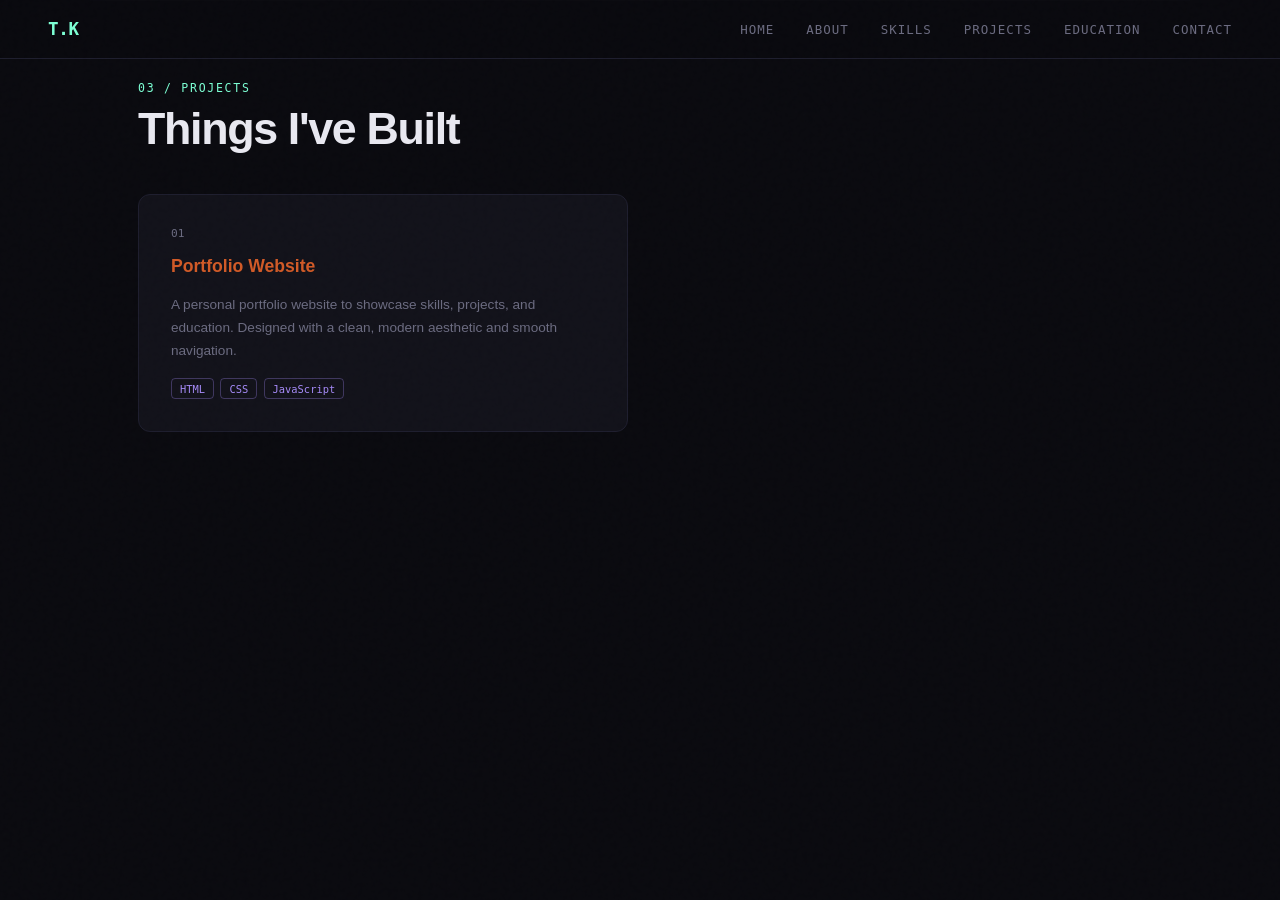
==== project.html @ 5ae7fffd "Add files via upload" ====
<!DOCTYPE html>
<html lang="en">
<head>
  <meta charset="UTF-8" />
  <meta name="viewport" content="width=device-width, initial-scale=1.0"/>
  <title>Project</title>
  
  <link rel="stylesheet" href="style.css">
</head>
 
 
 
<body>

  <!-- NAV -->
  <nav>
    <p class="nav-logo" >T.K</p>
    <ul class="nav-links">
      <li><a href="index.html">Home</a></li>
      <li><a href="about.html">About</a></li>
      <li><a href="skills.html">Skills</a></li>
      <li><a href="project.html">Projects</a></li>
      <li><a href="education.html">Education</a></li>
      <li><a href="contact.html">Contact</a></li>
    </ul>
  </nav>
 
 
 <!-- PROJECTS -->
  <section id="projects">
    <div class="section-label">03 / Projects</div>
    <div class="section-title">Things I've Built</div>
    <div class="projects-grid fade-in">
      <div class="project-card">
        <div class="project-num">01</div>
        <h3>Portfolio Website</h3>
        <p>A personal portfolio website to showcase skills, projects, and education. Designed with a clean, modern aesthetic and smooth navigation.</p>
        <div class="project-tags">
          <span class="project-tag">HTML</span>
          <span class="project-tag">CSS</span>
          <span class="project-tag">JavaScript</span>
        </div>
      </div>
      
    </div>
  </section>
</body>
</html>
---- style.css ----
*, *::before, *::after { box-sizing: border-box; margin: 0; padding: 0; }

    :root {
      --bg: #0a0a0f;
      --surface: #12121a;
      --border: #1e1e2e;
      --accent: #7cffd4;
      --accent2: #a78bfa;
      --accent3: #d15a27;
      --text: #e8e8f0;
      --muted: #6b6b80;
      --mono: 'Space Mono', monospace;
      --display: 'Syne', sans-serif;
    }

    html { scroll-behavior: smooth; }

    body {
      background: var(--bg);
      color: var(--text);
      font-family: var(--display);
      min-height: 100vh;
      overflow-x: hidden;
    }

    /* --- NOISE OVERLAY --- */
    body::before {
      content: '';
      position: fixed;
      inset: 0;
      background-image: url("data:image/svg+xml,%3Csvg viewBox='0 0 200 200' xmlns='http://www.w3.org/2000/svg'%3E%3Cfilter id='n'%3E%3CfeTurbulence type='fractalNoise' baseFrequency='0.9' numOctaves='4' stitchTiles='stitch'/%3E%3C/filter%3E%3Crect width='100%25' height='100%25' filter='url(%23n)' opacity='0.04'/%3E%3C/svg%3E");
      pointer-events: none;
      z-index: 999;
      opacity: 0.4;
    }

    /* --- NAV --- */
    nav {
      position: fixed;
      top: 0; left: 0; right: 0;
      z-index: 100;
      display: flex;
      align-items: center;
      justify-content: space-between;
      padding: 1.2rem 3rem;
      border-bottom: 1px solid var(--border);
      background: rgba(10, 10, 15, 0.85);
      backdrop-filter: blur(16px);
    }

    .nav-logo {
      font-family: var(--mono);
      font-weight: 700;
      font-size: 1.1rem;
      color: var(--accent);
      text-decoration: none;
      letter-spacing: -0.02em;
    }

    .nav-links {
      display: flex;
      gap: 2rem;
      list-style: none;
    }

    .nav-links a {
      font-family: var(--mono);
      font-size: 0.78rem;
      color: var(--muted);
      text-decoration: none;
      letter-spacing: 0.08em;
      text-transform: uppercase;
      transition: color 0.2s;
    }

    .nav-links a:hover { color: var(--accent); }

    /* --- HERO --- */
    .hero {
      min-height: 100vh;
      display: grid;
      grid-template-columns: 1fr 1fr;
      align-items: center;
      padding: 7rem 3rem 4rem;
      gap: 4rem;
      position: relative;
    }

    .hero::after {
      content: '';
      position: absolute;
      top: 10%; right: -10%;
      width: 600px; height: 600px;
      background: radial-gradient(circle, rgba(124,255,212,0.06) 0%, transparent 70%);
      pointer-events: none;
    }

    .badge {
      display: inline-flex;
      align-items: center;
      gap: 0.5rem;
      font-family: var(--mono);
      font-size: 0.72rem;
      color: var(--accent);
      border: 1px solid rgba(124,255,212,0.3);
      padding: 0.35rem 0.8rem;
      border-radius: 100px;
      margin-bottom: 1.5rem;
      letter-spacing: 0.06em;
    }

    .badge-dot {
      width: 6px; height: 6px;
      background: var(--accent);
      border-radius: 50%;
      animation: pulse 2s infinite;
    }

    @keyframes pulse {
      0%, 100% { opacity: 1; }
      50% { opacity: 0.3; }
    }

    .hero h1 {
      font-family: var(--display);
      font-size: clamp(3rem, 6vw, 5.5rem);
      font-weight: 800;
      line-height: 1;
      letter-spacing: -0.04em;
      margin-bottom: 1rem;
    }

    .hero h1 span { color: var(--accent); }

    .hero-sub {
      font-family: var(--mono);
      font-size: 0.9rem;
      color: var(--muted);
      margin-bottom: 0.5rem;
    }

    .hero-loc {
      font-family: var(--mono);
      font-size: 0.78rem;
      color: var(--muted);
      margin-bottom: 2.5rem;
    }

    .hero-loc span { color: var(--accent2); }

    .btn {
      display: inline-block;
      font-family: var(--mono);
      font-size: 0.8rem;
      padding: 0.75rem 1.8rem;
      border: 1px solid var(--accent);
      color: var(--accent);
      text-decoration: none;
      border-radius: 4px;
      transition: background 0.2s, color 0.2s;
      letter-spacing: 0.04em;
    }

    .btn:hover {
      background: var(--accent);
      color: var(--bg);
    }

    /* profile image */
    .hero-img-wrap {
      display: flex;
      justify-content: center;
      align-items: center;
    }

    .hero-img-ring {
      position: relative;
      width: 320px; height: 320px;
    }

    .hero-img-ring::before {
      content: '';
      position: absolute;
      inset: -4px;
      border-radius: 50%;
      background: conic-gradient(var(--accent), var(--accent2), var(--accent));
      animation: spin 8s linear infinite;
    }

    @keyframes spin { to { transform: rotate(360deg); } }

    .hero-img-ring img {
      position: relative;
      z-index: 1;
      width: 100%; height: 100%;
      object-fit: cover;
      border-radius: 50%;
      border: 4px solid var(--bg);
    }

    .socials {
      display: flex;
      gap: 1rem;
      margin-top: 2rem;
    }

    .socials a {
      width: 40px; height: 40px;
      display: flex;
      align-items: center;
      justify-content: center;
      border: 1px solid var(--border);
      border-radius: 8px;
      font-size: 1.1rem;
      text-decoration: none;
      transition: border-color 0.2s, transform 0.2s;
    }

    .socials a:hover { border-color: var(--accent); transform: translateY(-2px); }

    /* --- SECTIONS --- */
    section {
      padding: 5rem 3rem;
      border-top: 1px solid var(--border);
      max-width: 1100px;
      margin: 0 auto;
    }

    .section-label {
      font-family: var(--mono);
      font-size: 0.72rem;
      color: var(--accent);
      letter-spacing: 0.15em;
      text-transform: uppercase;
      margin-bottom: 0.5rem;
    }

    .section-title {
      font-size: clamp(1.8rem, 4vw, 2.8rem);
      font-weight: 800;
      letter-spacing: -0.03em;
      margin-bottom: 2.5rem;
    }

    /* --- ABOUT --- */
    .about-grid {
      display: grid;
      grid-template-columns: 1fr 1fr;
      gap: 3rem;
      align-items: start;
    }

    .about-text p {
      color: var(--muted);
      line-height: 1.8;
      margin-bottom: 1rem;
      font-size: 0.95rem;
    }

    .about-stats {
      display: grid;
      grid-template-columns: 1fr 1fr;
      gap: 1rem;
    }

    .stat-card {
      background: var(--surface);
      border: 1px solid var(--border);
      border-radius: 12px;
      padding: 1.5rem;
    }

    .stat-num {
      font-family: var(--mono);
      font-size: 2rem;
      font-weight: 700;
      color: var(--accent);
    }

    .stat-label {
      font-size: 0.8rem;
      color: var(--muted);
      margin-top: 0.25rem;
    }

    /* --- SKILLS --- */
    .skills-grid {
      display: grid;
      grid-template-columns: repeat(auto-fill, minmax(280px, 1fr));
      gap: 1.5rem;
    }

    .skill-card {
      background: var(--surface);
      border: 1px solid var(--border);
      border-radius: 12px;
      padding: 2.5rem;
      transition: border-color 0.2s, transform 0.2s;
    }

    .skill-card:hover {
      border-color: var(--accent);
      transform: translateY(-3px);
    }

    .skill-card h3 {
      font-family: var(--mono);
      color: var(--accent3);
      letter-spacing: 0.1em;
      text-transform: uppercase;
      margin-bottom: 1rem;
    }

    .skill-tags {
      display: flex;
      flex-wrap: wrap;
      gap: 0.4rem;
    }

    .tag {
      font-family: var(--mono);
      font-size: 0.8rem;
      color: var(--muted);
      border: 1px solid var(--border);
      padding: 0.25rem 0.6rem;
      border-radius: 4px;
      transition: color 0.2s, border-color 0.2s;
    }

    .tag:hover { color: var(--text); border-color: var(--muted); }

    /* --- PROJECTS --- */
    .projects-grid {
      display: grid;
      grid-template-columns: repeat(auto-fill, minmax(320px, 1fr));
      gap: 1.5rem;
    }

    .project-card {
      background: var(--surface);
      border: 1px solid var(--border);
      border-radius: 12px;
      padding: 2rem;
      display: flex;
      flex-direction: column;
      gap: 1rem;
      transition: border-color 0.2s, transform 0.2s;
    }

    .project-card:hover {
      border-color: var(--accent2);
      transform: translateY(-3px);
    }

    .project-num {
      font-family: var(--mono);
      font-size: 0.7rem;
      color: var(--muted);
    }

    .project-card h3 {
      color: var(--accent3);
      font-size: 1.1rem;
      font-weight: 700;
    }

    .project-card p {
      font-size: 0.85rem;
      color: var(--muted);
      line-height: 1.7;
      flex: 1;
    }

    .project-tags {
      display: flex;
      flex-wrap: wrap;
      gap: 0.4rem;
    }

    .project-tag {
      font-family: var(--mono);
      font-size: 0.65rem;
      color: var(--accent2);
      border: 1px solid rgba(167,139,250,0.3);
      padding: 0.2rem 0.5rem;
      border-radius: 4px;
    }

    /* --- EDUCATION --- */
    .education-timeline {
      display: flex;
      flex-direction: column;
      gap: 1.5rem;
      position: relative;
      padding-left: 2rem;
    }

    .education-timeline::before {
      content: '';
      position: absolute;
      left: 0; top: 0; bottom: 0;
      width: 1px;
      background: linear-gradient(to bottom, var(--accent), var(--accent2), transparent);
    }

    .edu-card {
      background: var(--surface);
      border: 1px solid var(--border);
      border-radius: 12px;
      padding: 1.5rem 2rem;
      position: relative;
    }

    .edu-card::before {
      content: '';
      position: absolute;
      left: -2rem;
      top: 1.5rem;
      width: 8px; height: 8px;
      background: var(--accent);
      border-radius: 50%;
      transform: translateX(-3.5px);
    }

    .edu-year {
      font-family: var(--mono);
      font-size: 0.7rem;
      color: var(--accent);
      margin-bottom: 0.5rem;
    }

    .edu-card h3 {
      color: var(--accent3);
      font-size: 1rem;
      font-weight: 700;
      margin-bottom: 0.25rem;
    }

    .edu-card p {
      font-size: 0.85rem;
      color: var(--muted);
    }

    /* --- CONTACT --- */
    .contact-inner {
      display: grid;
      grid-template-columns: 1fr 1fr;
      gap: 4rem;
      align-items: start;
    }

    .contact-info p {
      color: var(--muted);
      line-height: 1.8;
      margin-bottom: 1.5rem;
      font-size: 0.95rem;
    }

    .contact-links {
      display: flex;
      flex-direction: column;
      gap: 0.75rem;
    }

    .contact-link {
      display: flex;
      align-items: center;
      gap: 0.75rem;
      font-family: var(--mono);
      font-size: 0.82rem;
      color: var(--muted);
      text-decoration: none;
      transition: color 0.2s;
    }

    .contact-link:hover { color: var(--accent); }

    .contact-form {
      display: flex;
      flex-direction: column;
      gap: 1rem;
    }

    .contact-form input,
    .contact-form textarea {
      background: var(--surface);
      border: 1px solid var(--border);
      border-radius: 8px;
      padding: 0.85rem 1rem;
      color: var(--text);
      font-family: var(--mono);
      font-size: 0.82rem;
      outline: none;
      transition: border-color 0.2s;
      resize: none;
    }

    .contact-form input:focus,
    .contact-form textarea:focus { border-color: var(--accent); }

    .contact-form textarea { height: 130px; }

    .contact-form button {
      font-family: var(--mono);
      font-size: 0.82rem;
      padding: 0.85rem;
      background: transparent;
      border: 1px solid var(--accent);
      color: var(--accent);
      border-radius: 8px;
      cursor: pointer;
      transition: background 0.2s, color 0.2s;
      letter-spacing: 0.06em;
    }

    .contact-form button:hover {
      background: var(--accent);
      color: var(--bg);
    }

    /* --- FOOTER --- */
    footer {
      text-align: center;
      padding: 2rem;
      border-top: 1px solid var(--border);
      font-family: var(--mono);
      font-size: 0.72rem;
      color: var(--muted);
    }

   

    /* --- RESPONSIVE --- */
    @media (max-width: 768px) {
      nav { padding: 1rem 1.5rem; }
      .nav-links { display: none; }
      .hero { grid-template-columns: 1fr; padding: 7rem 1.5rem 3rem; text-align: center; }
      .hero-img-wrap { order: -1; }
      .hero-img-ring { width: 200px; height: 200px; }
      .socials { justify-content: center; }
      section { padding: 3rem 1.5rem; }
      .about-grid, .contact-inner { grid-template-columns: 1fr; }
    }
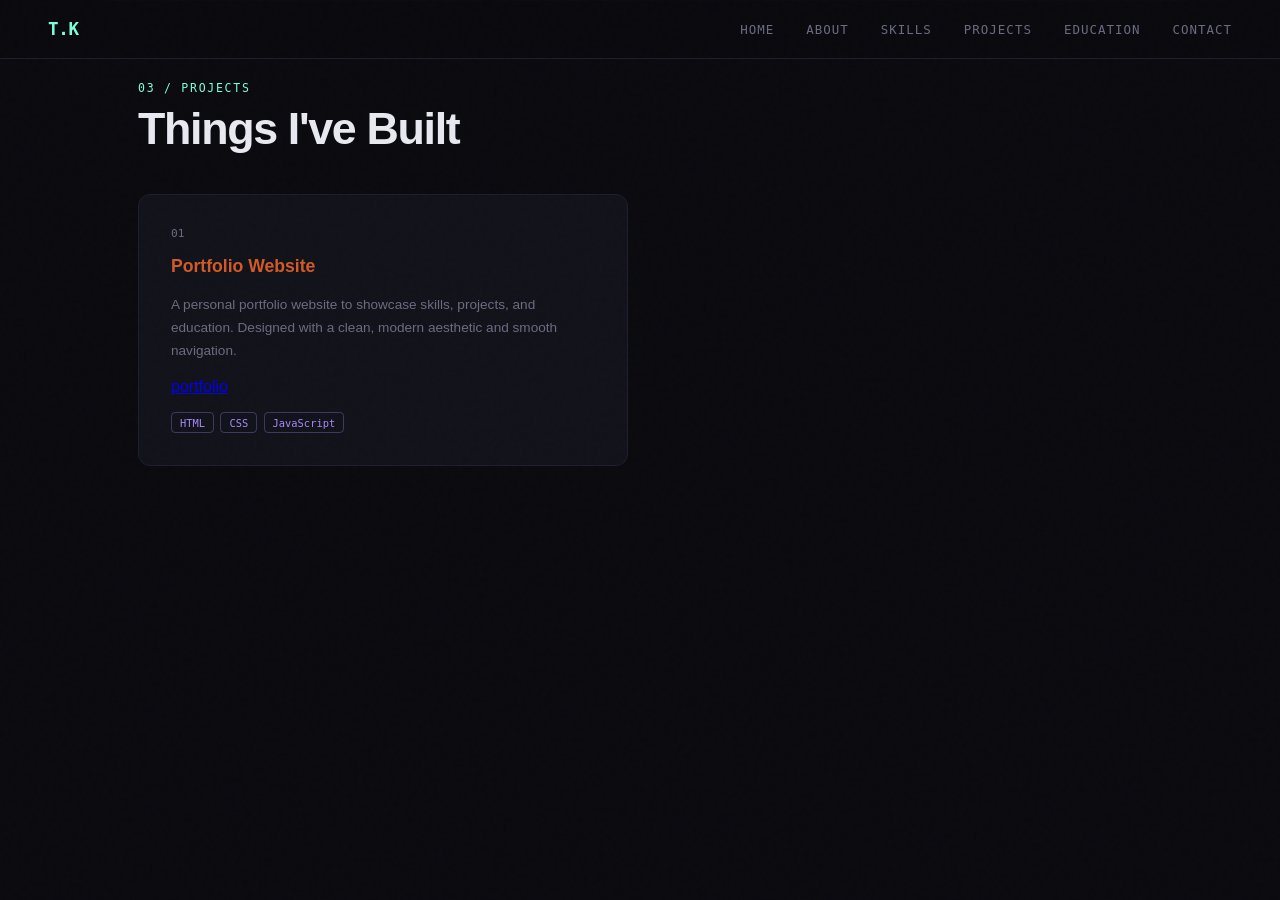
==== commit 294a50b0: "Update project.html" ====
--- a/project.html
+++ b/project.html
@@ -35,6 +35,7 @@
         <div class="project-num">01</div>
         <h3>Portfolio Website</h3>
         <p>A personal portfolio website to showcase skills, projects, and education. Designed with a clean, modern aesthetic and smooth navigation.</p>
+        <a href=" https://kalyan-hit.github.io/my-portfolio/">portfolio</a>
         <div class="project-tags">
           <span class="project-tag">HTML</span>
           <span class="project-tag">CSS</span>
@@ -45,4 +46,4 @@
     </div>
   </section>
 </body>
-</html>+</html>
